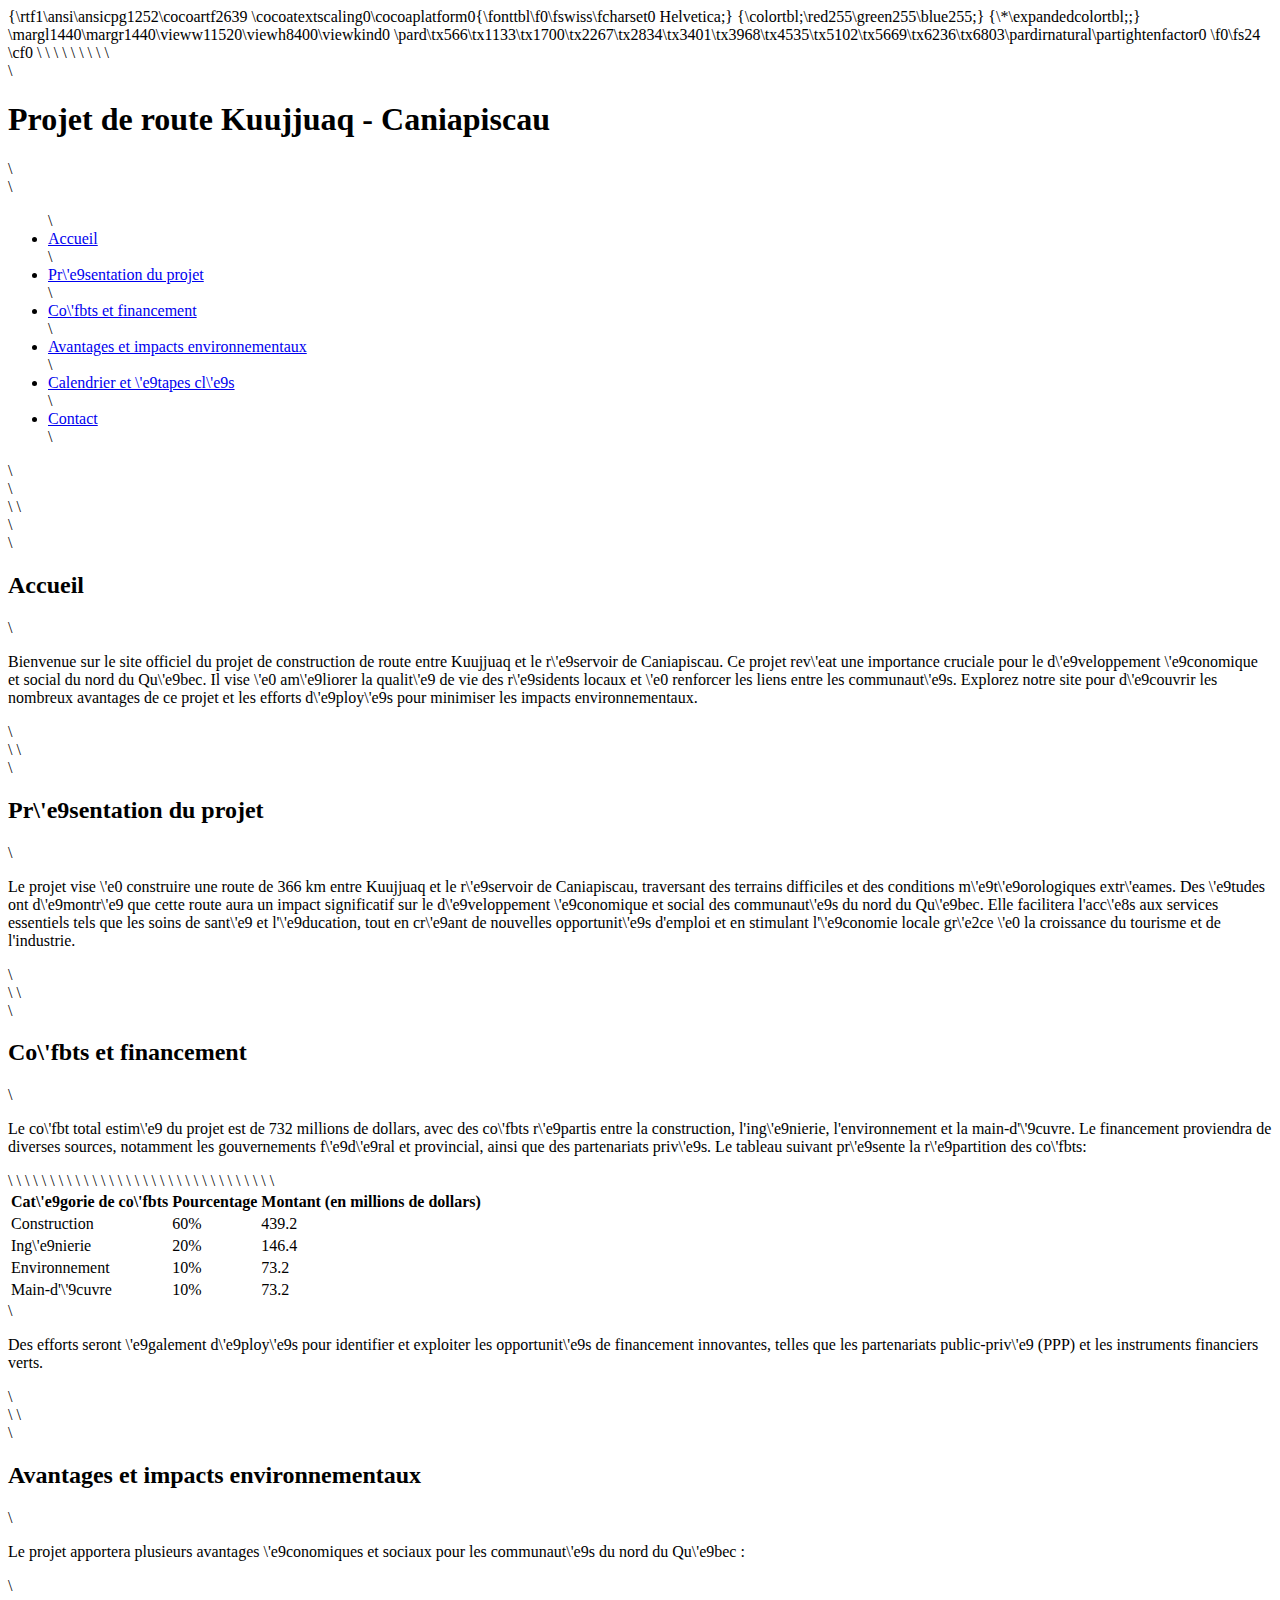
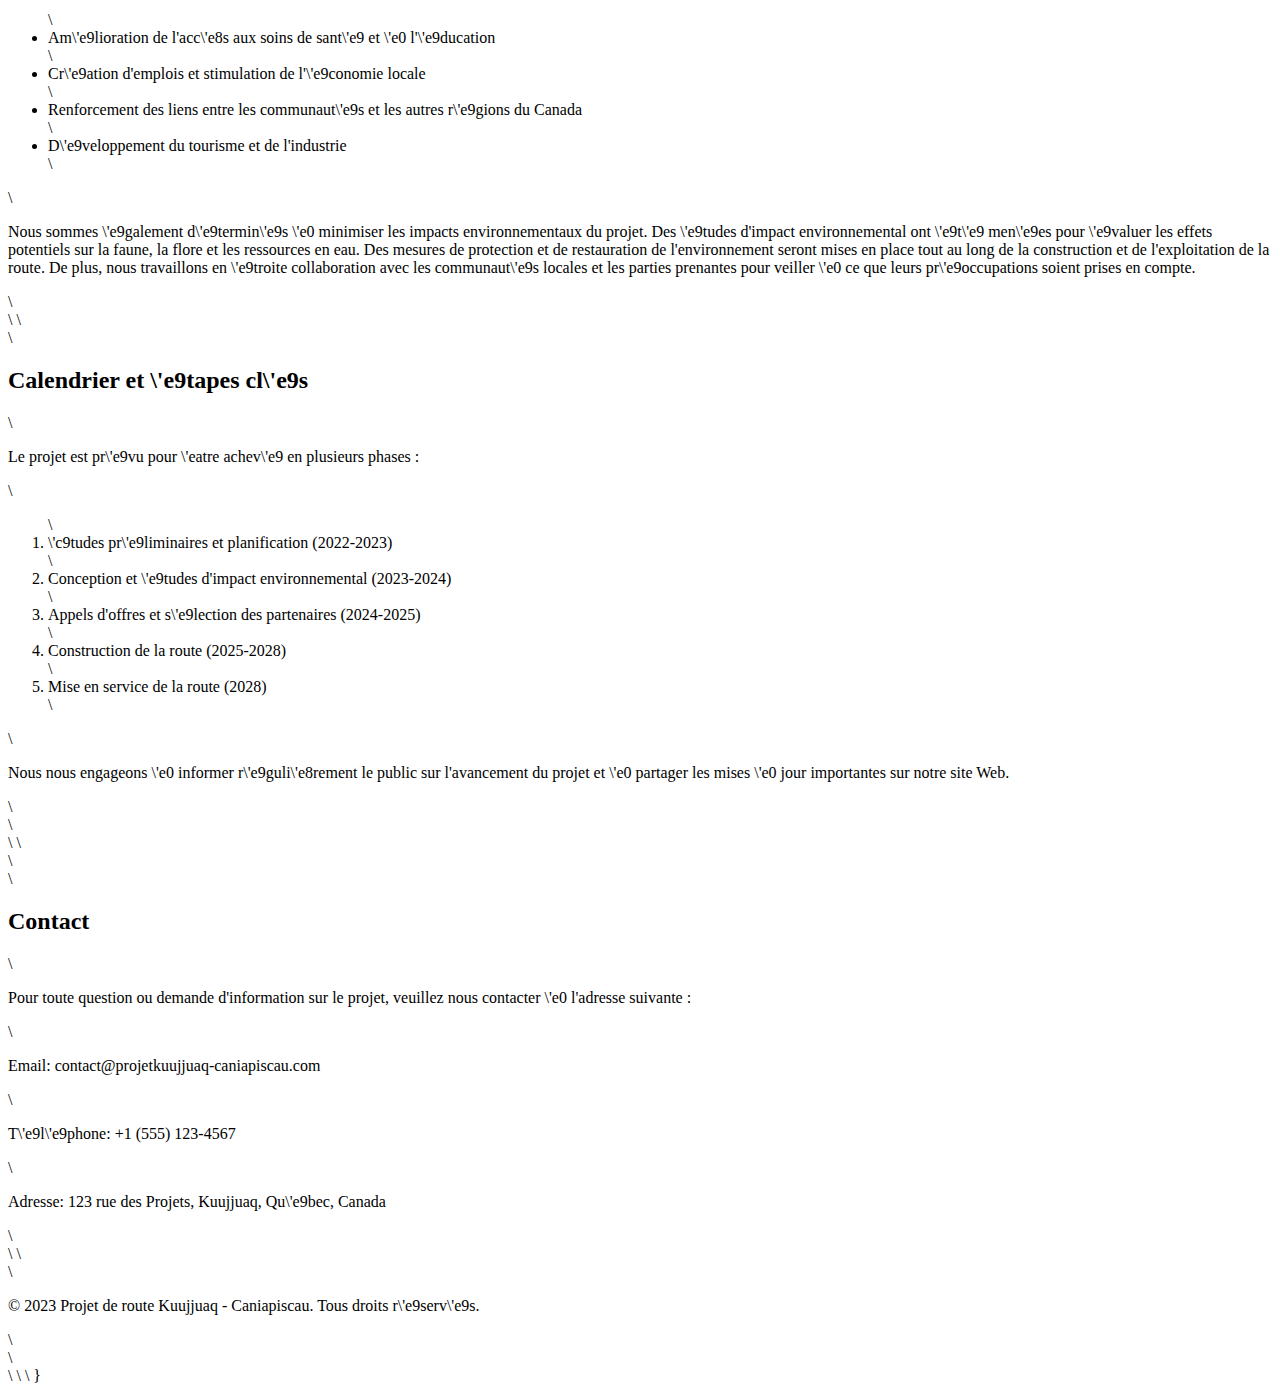
==== index.html @ f2be47f4 "Rename Transtaiga.html to index.html" ====
{\rtf1\ansi\ansicpg1252\cocoartf2639
\cocoatextscaling0\cocoaplatform0{\fonttbl\f0\fswiss\fcharset0 Helvetica;}
{\colortbl;\red255\green255\blue255;}
{\*\expandedcolortbl;;}
\margl1440\margr1440\vieww11520\viewh8400\viewkind0
\pard\tx566\tx1133\tx1700\tx2267\tx2834\tx3401\tx3968\tx4535\tx5102\tx5669\tx6236\tx6803\pardirnatural\partightenfactor0

\f0\fs24 \cf0 <!DOCTYPE html>\
<html lang="fr">\
<head>\
    <meta charset="UTF-8">\
    <meta name="viewport" content="width=device-width, initial-scale=1.0">\
    <title>Projet de route Kuujjuaq - Caniapiscau</title>\
    <link rel="stylesheet" href="styles.css">\
</head>\
<body>\
    <header>\
        <h1>Projet de route Kuujjuaq - Caniapiscau</h1>\
        <nav>\
            <ul>\
                <li><a href="#accueil">Accueil</a></li>\
                <li><a href="#presentation">Pr\'e9sentation du projet</a></li>\
                <li><a href="#couts">Co\'fbts et financement</a></li>\
                <li><a href="#avantages">Avantages et impacts environnementaux</a></li>\
                <li><a href="#calendrier">Calendrier et \'e9tapes cl\'e9s</a></li>\
                <li><a href="#contact">Contact</a></li>\
            </ul>\
        </nav>\
    </header>\
\
    <main>\
        <section id="accueil">\
            <h2>Accueil</h2>\
            <p>Bienvenue sur le site officiel du projet de construction de route entre Kuujjuaq et le r\'e9servoir de Caniapiscau. Ce projet rev\'eat une importance cruciale pour le d\'e9veloppement \'e9conomique et social du nord du Qu\'e9bec. Il vise \'e0 am\'e9liorer la qualit\'e9 de vie des r\'e9sidents locaux et \'e0 renforcer les liens entre les communaut\'e9s. Explorez notre site pour d\'e9couvrir les nombreux avantages de ce projet et les efforts d\'e9ploy\'e9s pour minimiser les impacts environnementaux.</p>\
        </section>\
\
        <section id="presentation">\
            <h2>Pr\'e9sentation du projet</h2>\
            <p>Le projet vise \'e0 construire une route de 366 km entre Kuujjuaq et le r\'e9servoir de Caniapiscau, traversant des terrains difficiles et des conditions m\'e9t\'e9orologiques extr\'eames. Des \'e9tudes ont d\'e9montr\'e9 que cette route aura un impact significatif sur le d\'e9veloppement \'e9conomique et social des communaut\'e9s du nord du Qu\'e9bec. Elle facilitera l'acc\'e8s aux services essentiels tels que les soins de sant\'e9 et l'\'e9ducation, tout en cr\'e9ant de nouvelles opportunit\'e9s d'emploi et en stimulant l'\'e9conomie locale gr\'e2ce \'e0 la croissance du tourisme et de l'industrie.</p>\
        </section>\
\
        <section id="couts">\
            <h2>Co\'fbts et financement</h2>\
            <p>Le co\'fbt total estim\'e9 du projet est de 732 millions de dollars, avec des co\'fbts r\'e9partis entre la construction, l'ing\'e9nierie, l'environnement et la main-d'\'9cuvre. Le financement proviendra de diverses sources, notamment les gouvernements f\'e9d\'e9ral et provincial, ainsi que des partenariats priv\'e9s. Le tableau suivant pr\'e9sente la r\'e9partition des co\'fbts:</p>\
            <table>\
                <thead>\
                    <tr>\
                        <th>Cat\'e9gorie de co\'fbts</th>\
                        <th>Pourcentage</th>\
                       \
                        <th>Montant (en millions de dollars)</th>\
                    </tr>\
                </thead>\
                <tbody>\
                    <tr>\
                        <td>Construction</td>\
                        <td>60%</td>\
                        <td>439.2</td>\
                    </tr>\
                    <tr>\
                        <td>Ing\'e9nierie</td>\
                        <td>20%</td>\
                        <td>146.4</td>\
                    </tr>\
                    <tr>\
                        <td>Environnement</td>\
                        <td>10%</td>\
                        <td>73.2</td>\
                    </tr>\
                    <tr>\
                        <td>Main-d'\'9cuvre</td>\
                        <td>10%</td>\
                        <td>73.2</td>\
                    </tr>\
                </tbody>\
            </table>\
            <p>Des efforts seront \'e9galement d\'e9ploy\'e9s pour identifier et exploiter les opportunit\'e9s de financement innovantes, telles que les partenariats public-priv\'e9 (PPP) et les instruments financiers verts.</p>\
        </section>\
\
        <section id="avantages">\
            <h2>Avantages et impacts environnementaux</h2>\
            <p>Le projet apportera plusieurs avantages \'e9conomiques et sociaux pour les communaut\'e9s du nord du Qu\'e9bec :</p>\
            <ul>\
                <li>Am\'e9lioration de l'acc\'e8s aux soins de sant\'e9 et \'e0 l'\'e9ducation</li>\
                <li>Cr\'e9ation d'emplois et stimulation de l'\'e9conomie locale</li>\
                <li>Renforcement des liens entre les communaut\'e9s et les autres r\'e9gions du Canada</li>\
                <li>D\'e9veloppement du tourisme et de l'industrie</li>\
            </ul>\
            <p>Nous sommes \'e9galement d\'e9termin\'e9s \'e0 minimiser les impacts environnementaux du projet. Des \'e9tudes d'impact environnemental ont \'e9t\'e9 men\'e9es pour \'e9valuer les effets potentiels sur la faune, la flore et les ressources en eau. Des mesures de protection et de restauration de l'environnement seront mises en place tout au long de la construction et de l'exploitation de la route. De plus, nous travaillons en \'e9troite collaboration avec les communaut\'e9s locales et les parties prenantes pour veiller \'e0 ce que leurs pr\'e9occupations soient prises en compte.</p>\
        </section>\
\
        <section id="calendrier">\
            <h2>Calendrier et \'e9tapes cl\'e9s</h2>\
            <p>Le projet est pr\'e9vu pour \'eatre achev\'e9 en plusieurs phases :</p>\
            <ol>\
                <li>\'c9tudes pr\'e9liminaires et planification (2022-2023)</li>\
                <li>Conception et \'e9tudes d'impact environnemental (2023-2024)</li>\
                <li>Appels d'offres et s\'e9lection des partenaires (2024-2025)</li>\
                <li>Construction de la route (2025-2028)</li>\
                <li>Mise en service de la route (2028)</li>\
            </ol>\
            <p>Nous nous engageons \'e0 informer r\'e9guli\'e8rement le public sur l'avancement du projet et \'e0 partager les mises \'e0 jour importantes sur notre site Web.</p>\
        </section>\
    </main>\
\
    <footer>\
        <section id="contact">\
            <h2>Contact</h2>\
                        <p>Pour toute question ou demande d'information sur le projet, veuillez nous contacter \'e0 l'adresse suivante :</p>\
            <p>Email: contact@projetkuujjuaq-caniapiscau.com</p>\
            <p>T\'e9l\'e9phone: +1 (555) 123-4567</p>\
            <p>Adresse: 123 rue des Projets, Kuujjuaq, Qu\'e9bec, Canada</p>\
        </section>\
\
        <div>\
            <p>&copy; 2023 Projet de route Kuujjuaq - Caniapiscau. Tous droits r\'e9serv\'e9s.</p>\
        </div>\
    </footer>\
</body>\
</html>\
}
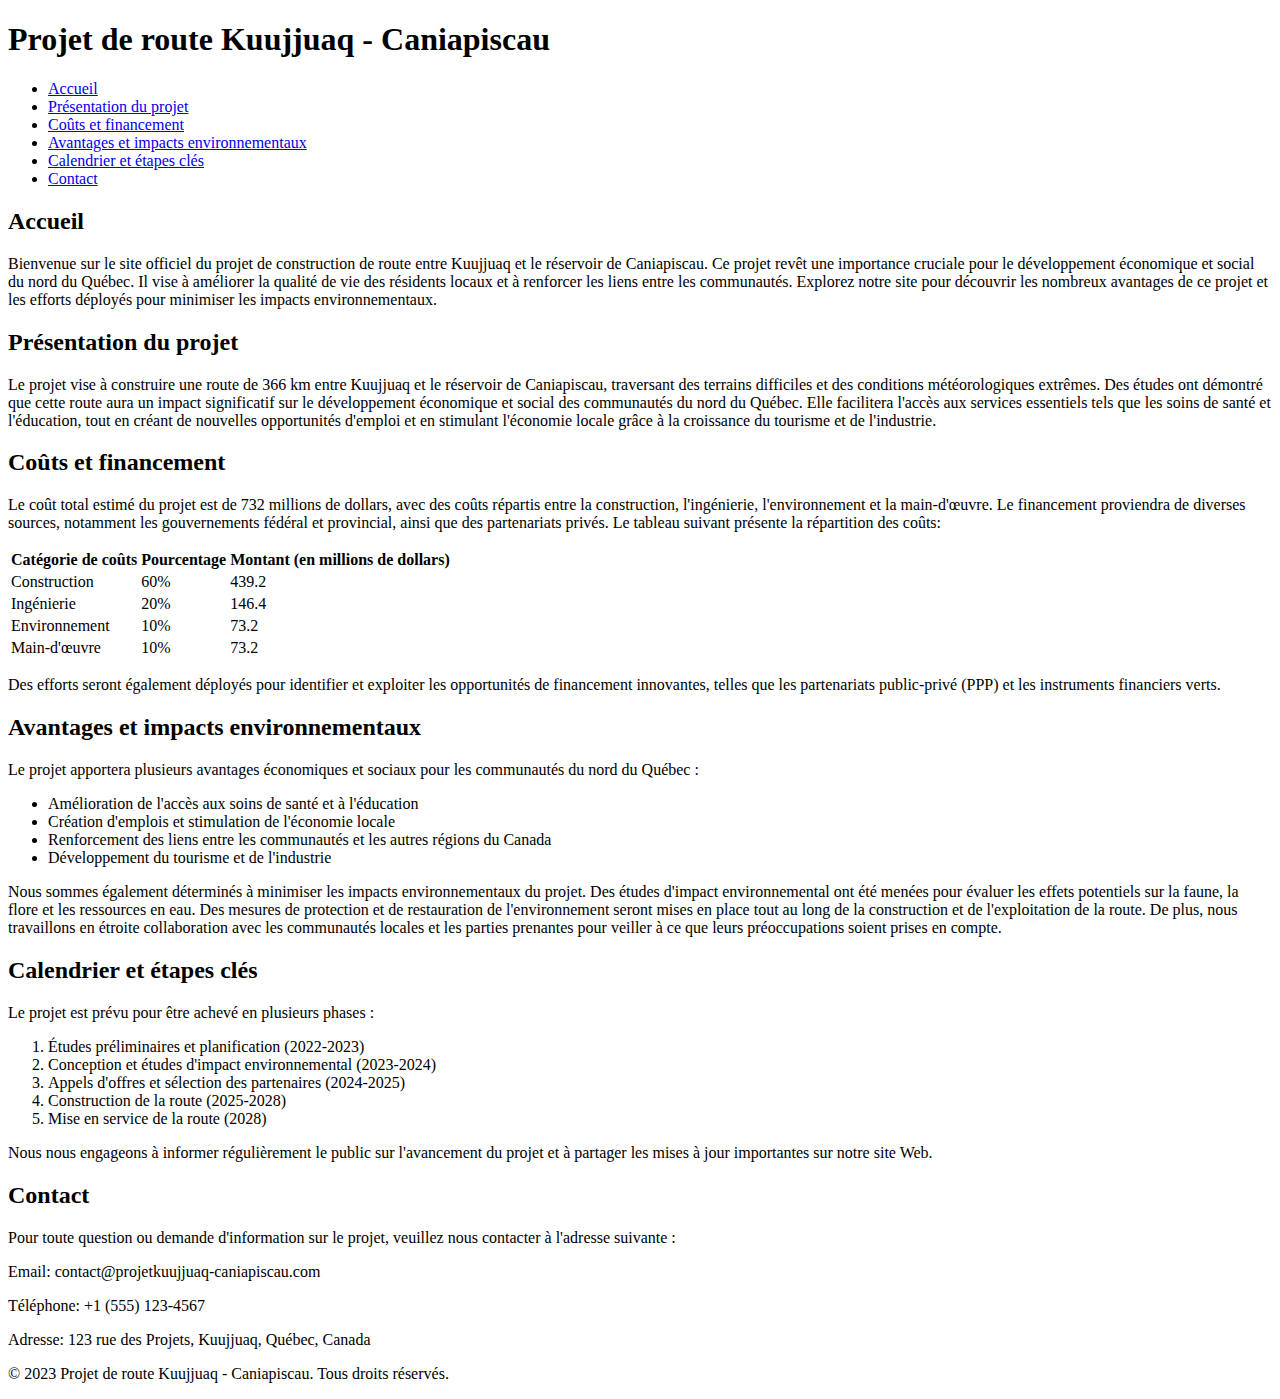
==== commit 65ff2303: "Fixed the code" ====
--- a/index.html
+++ b/index.html
@@ -1,121 +1,115 @@
-{\rtf1\ansi\ansicpg1252\cocoartf2639
-\cocoatextscaling0\cocoaplatform0{\fonttbl\f0\fswiss\fcharset0 Helvetica;}
-{\colortbl;\red255\green255\blue255;}
-{\*\expandedcolortbl;;}
-\margl1440\margr1440\vieww11520\viewh8400\viewkind0
-\pard\tx566\tx1133\tx1700\tx2267\tx2834\tx3401\tx3968\tx4535\tx5102\tx5669\tx6236\tx6803\pardirnatural\partightenfactor0
+<!DOCTYPE html>
+<html lang="fr">
+<head>
+    <meta charset="UTF-8">
+    <meta name="viewport" content="width=device-width, initial-scale=1.0">
+    <title>Projet de route Kuujjuaq - Caniapiscau</title>
+    <link rel="stylesheet" href="styles.css">
+</head>
+<body>
+    <header>
+        <h1>Projet de route Kuujjuaq - Caniapiscau</h1>
+        <nav>
+            <ul>
+                <li><a href="#accueil">Accueil</a></li>
+                <li><a href="#presentation">Présentation du projet</a></li>
+                <li><a href="#couts">Coûts et financement</a></li>
+                <li><a href="#avantages">Avantages et impacts environnementaux</a></li>
+                <li><a href="#calendrier">Calendrier et étapes clés</a></li>
+                <li><a href="#contact">Contact</a></li>
+            </ul>
+        </nav>
+    </header>
 
-\f0\fs24 \cf0 <!DOCTYPE html>\
-<html lang="fr">\
-<head>\
-    <meta charset="UTF-8">\
-    <meta name="viewport" content="width=device-width, initial-scale=1.0">\
-    <title>Projet de route Kuujjuaq - Caniapiscau</title>\
-    <link rel="stylesheet" href="styles.css">\
-</head>\
-<body>\
-    <header>\
-        <h1>Projet de route Kuujjuaq - Caniapiscau</h1>\
-        <nav>\
-            <ul>\
-                <li><a href="#accueil">Accueil</a></li>\
-                <li><a href="#presentation">Pr\'e9sentation du projet</a></li>\
-                <li><a href="#couts">Co\'fbts et financement</a></li>\
-                <li><a href="#avantages">Avantages et impacts environnementaux</a></li>\
-                <li><a href="#calendrier">Calendrier et \'e9tapes cl\'e9s</a></li>\
-                <li><a href="#contact">Contact</a></li>\
-            </ul>\
-        </nav>\
-    </header>\
-\
-    <main>\
-        <section id="accueil">\
-            <h2>Accueil</h2>\
-            <p>Bienvenue sur le site officiel du projet de construction de route entre Kuujjuaq et le r\'e9servoir de Caniapiscau. Ce projet rev\'eat une importance cruciale pour le d\'e9veloppement \'e9conomique et social du nord du Qu\'e9bec. Il vise \'e0 am\'e9liorer la qualit\'e9 de vie des r\'e9sidents locaux et \'e0 renforcer les liens entre les communaut\'e9s. Explorez notre site pour d\'e9couvrir les nombreux avantages de ce projet et les efforts d\'e9ploy\'e9s pour minimiser les impacts environnementaux.</p>\
-        </section>\
-\
-        <section id="presentation">\
-            <h2>Pr\'e9sentation du projet</h2>\
-            <p>Le projet vise \'e0 construire une route de 366 km entre Kuujjuaq et le r\'e9servoir de Caniapiscau, traversant des terrains difficiles et des conditions m\'e9t\'e9orologiques extr\'eames. Des \'e9tudes ont d\'e9montr\'e9 que cette route aura un impact significatif sur le d\'e9veloppement \'e9conomique et social des communaut\'e9s du nord du Qu\'e9bec. Elle facilitera l'acc\'e8s aux services essentiels tels que les soins de sant\'e9 et l'\'e9ducation, tout en cr\'e9ant de nouvelles opportunit\'e9s d'emploi et en stimulant l'\'e9conomie locale gr\'e2ce \'e0 la croissance du tourisme et de l'industrie.</p>\
-        </section>\
-\
-        <section id="couts">\
-            <h2>Co\'fbts et financement</h2>\
-            <p>Le co\'fbt total estim\'e9 du projet est de 732 millions de dollars, avec des co\'fbts r\'e9partis entre la construction, l'ing\'e9nierie, l'environnement et la main-d'\'9cuvre. Le financement proviendra de diverses sources, notamment les gouvernements f\'e9d\'e9ral et provincial, ainsi que des partenariats priv\'e9s. Le tableau suivant pr\'e9sente la r\'e9partition des co\'fbts:</p>\
-            <table>\
-                <thead>\
-                    <tr>\
-                        <th>Cat\'e9gorie de co\'fbts</th>\
-                        <th>Pourcentage</th>\
-                       \
-                        <th>Montant (en millions de dollars)</th>\
-                    </tr>\
-                </thead>\
-                <tbody>\
-                    <tr>\
-                        <td>Construction</td>\
-                        <td>60%</td>\
-                        <td>439.2</td>\
-                    </tr>\
-                    <tr>\
-                        <td>Ing\'e9nierie</td>\
-                        <td>20%</td>\
-                        <td>146.4</td>\
-                    </tr>\
-                    <tr>\
-                        <td>Environnement</td>\
-                        <td>10%</td>\
-                        <td>73.2</td>\
-                    </tr>\
-                    <tr>\
-                        <td>Main-d'\'9cuvre</td>\
-                        <td>10%</td>\
-                        <td>73.2</td>\
-                    </tr>\
-                </tbody>\
-            </table>\
-            <p>Des efforts seront \'e9galement d\'e9ploy\'e9s pour identifier et exploiter les opportunit\'e9s de financement innovantes, telles que les partenariats public-priv\'e9 (PPP) et les instruments financiers verts.</p>\
-        </section>\
-\
-        <section id="avantages">\
-            <h2>Avantages et impacts environnementaux</h2>\
-            <p>Le projet apportera plusieurs avantages \'e9conomiques et sociaux pour les communaut\'e9s du nord du Qu\'e9bec :</p>\
-            <ul>\
-                <li>Am\'e9lioration de l'acc\'e8s aux soins de sant\'e9 et \'e0 l'\'e9ducation</li>\
-                <li>Cr\'e9ation d'emplois et stimulation de l'\'e9conomie locale</li>\
-                <li>Renforcement des liens entre les communaut\'e9s et les autres r\'e9gions du Canada</li>\
-                <li>D\'e9veloppement du tourisme et de l'industrie</li>\
-            </ul>\
-            <p>Nous sommes \'e9galement d\'e9termin\'e9s \'e0 minimiser les impacts environnementaux du projet. Des \'e9tudes d'impact environnemental ont \'e9t\'e9 men\'e9es pour \'e9valuer les effets potentiels sur la faune, la flore et les ressources en eau. Des mesures de protection et de restauration de l'environnement seront mises en place tout au long de la construction et de l'exploitation de la route. De plus, nous travaillons en \'e9troite collaboration avec les communaut\'e9s locales et les parties prenantes pour veiller \'e0 ce que leurs pr\'e9occupations soient prises en compte.</p>\
-        </section>\
-\
-        <section id="calendrier">\
-            <h2>Calendrier et \'e9tapes cl\'e9s</h2>\
-            <p>Le projet est pr\'e9vu pour \'eatre achev\'e9 en plusieurs phases :</p>\
-            <ol>\
-                <li>\'c9tudes pr\'e9liminaires et planification (2022-2023)</li>\
-                <li>Conception et \'e9tudes d'impact environnemental (2023-2024)</li>\
-                <li>Appels d'offres et s\'e9lection des partenaires (2024-2025)</li>\
-                <li>Construction de la route (2025-2028)</li>\
-                <li>Mise en service de la route (2028)</li>\
-            </ol>\
-            <p>Nous nous engageons \'e0 informer r\'e9guli\'e8rement le public sur l'avancement du projet et \'e0 partager les mises \'e0 jour importantes sur notre site Web.</p>\
-        </section>\
-    </main>\
-\
-    <footer>\
-        <section id="contact">\
-            <h2>Contact</h2>\
-                        <p>Pour toute question ou demande d'information sur le projet, veuillez nous contacter \'e0 l'adresse suivante :</p>\
-            <p>Email: contact@projetkuujjuaq-caniapiscau.com</p>\
-            <p>T\'e9l\'e9phone: +1 (555) 123-4567</p>\
-            <p>Adresse: 123 rue des Projets, Kuujjuaq, Qu\'e9bec, Canada</p>\
-        </section>\
-\
-        <div>\
-            <p>&copy; 2023 Projet de route Kuujjuaq - Caniapiscau. Tous droits r\'e9serv\'e9s.</p>\
-        </div>\
-    </footer>\
-</body>\
-</html>\
-}
+    <main>
+        <section id="accueil">
+            <h2>Accueil</h2>
+            <p>Bienvenue sur le site officiel du projet de construction de route entre Kuujjuaq et le réservoir de Caniapiscau. Ce projet revêt une importance cruciale pour le développement économique et social du nord du Québec. Il vise à améliorer la qualité de vie des résidents locaux et à renforcer les liens entre les communautés. Explorez notre site pour découvrir les nombreux avantages de ce projet et les efforts déployés pour minimiser les impacts environnementaux.</p>
+        </section>
+
+        <section id="presentation">
+            <h2>Présentation du projet</h2>
+            <p>Le projet vise à construire une route de 366 km entre Kuujjuaq et le réservoir de Caniapiscau, traversant des terrains difficiles et des conditions météorologiques extrêmes. Des études ont démontré que cette route aura un impact significatif sur le développement économique et social des communautés du nord du Québec. Elle facilitera l'accès aux services essentiels tels que les soins de santé et l'éducation, tout en créant de nouvelles opportunités d'emploi et en stimulant l'économie locale grâce à la croissance du tourisme et de l'industrie.</p>
+        </section>
+
+        <section id="couts">
+            <h2>Coûts et financement</h2>
+            <p>Le coût total estimé du projet est de 732 millions de dollars, avec des coûts répartis entre la construction, l'ingénierie, l'environnement et la main-d'œuvre. Le financement proviendra de diverses sources, notamment les gouvernements fédéral et provincial, ainsi que des partenariats privés. Le tableau suivant présente la répartition des coûts:</p>
+            <table>
+                <thead>
+                    <tr>
+                        <th>Catégorie de coûts</th>
+                        <th>Pourcentage</th>
+                       
+                        <th>Montant (en millions de dollars)</th>
+                    </tr>
+                </thead>
+                <tbody>
+                    <tr>
+                        <td>Construction</td>
+                        <td>60%</td>
+                        <td>439.2</td>
+                    </tr>
+                    <tr>
+                        <td>Ingénierie</td>
+                        <td>20%</td>
+                        <td>146.4</td>
+                    </tr>
+                    <tr>
+                        <td>Environnement</td>
+                        <td>10%</td>
+                        <td>73.2</td>
+                    </tr>
+                    <tr>
+                        <td>Main-d'œuvre</td>
+                        <td>10%</td>
+                        <td>73.2</td>
+                    </tr>
+                </tbody>
+            </table>
+            <p>Des efforts seront également déployés pour identifier et exploiter les opportunités de financement innovantes, telles que les partenariats public-privé (PPP) et les instruments financiers verts.</p>
+        </section>
+
+        <section id="avantages">
+            <h2>Avantages et impacts environnementaux</h2>
+            <p>Le projet apportera plusieurs avantages économiques et sociaux pour les communautés du nord du Québec :</p>
+            <ul>
+                <li>Amélioration de l'accès aux soins de santé et à l'éducation</li>
+                <li>Création d'emplois et stimulation de l'économie locale</li>
+                <li>Renforcement des liens entre les communautés et les autres régions du Canada</li>
+                <li>Développement du tourisme et de l'industrie</li>
+            </ul>
+            <p>Nous sommes également déterminés à minimiser les impacts environnementaux du projet. Des études d'impact environnemental ont été menées pour évaluer les effets potentiels sur la faune, la flore et les ressources en eau. Des mesures de protection et de restauration de l'environnement seront mises en place tout au long de la construction et de l'exploitation de la route. De plus, nous travaillons en étroite collaboration avec les communautés locales et les parties prenantes pour veiller à ce que leurs préoccupations soient prises en compte.</p>
+        </section>
+
+        <section id="calendrier">
+            <h2>Calendrier et étapes clés</h2>
+            <p>Le projet est prévu pour être achevé en plusieurs phases :</p>
+            <ol>
+                <li>Études préliminaires et planification (2022-2023)</li>
+                <li>Conception et études d'impact environnemental (2023-2024)</li>
+                <li>Appels d'offres et sélection des partenaires (2024-2025)</li>
+                <li>Construction de la route (2025-2028)</li>
+                <li>Mise en service de la route (2028)</li>
+            </ol>
+            <p>Nous nous engageons à informer régulièrement le public sur l'avancement du projet et à partager les mises à jour importantes sur notre site Web.</p>
+        </section>
+    </main>
+
+    <footer>
+        <section id="contact">
+            <h2>Contact</h2>
+            <p>Pour toute question ou demande d'information sur le projet, veuillez nous contacter à l'adresse suivante :</p>
+            <p>Email: contact@projetkuujjuaq-caniapiscau.com</p>
+            <p>Téléphone: +1 (555) 123-4567</p>
+            <p>Adresse: 123 rue des Projets, Kuujjuaq, Québec, Canada</p>
+        </section>
+
+        <div>
+            <p>&copy; 2023 Projet de route Kuujjuaq - Caniapiscau. Tous droits réservés.</p>
+        </div>
+    </footer>
+</body>
+</html>
+
+
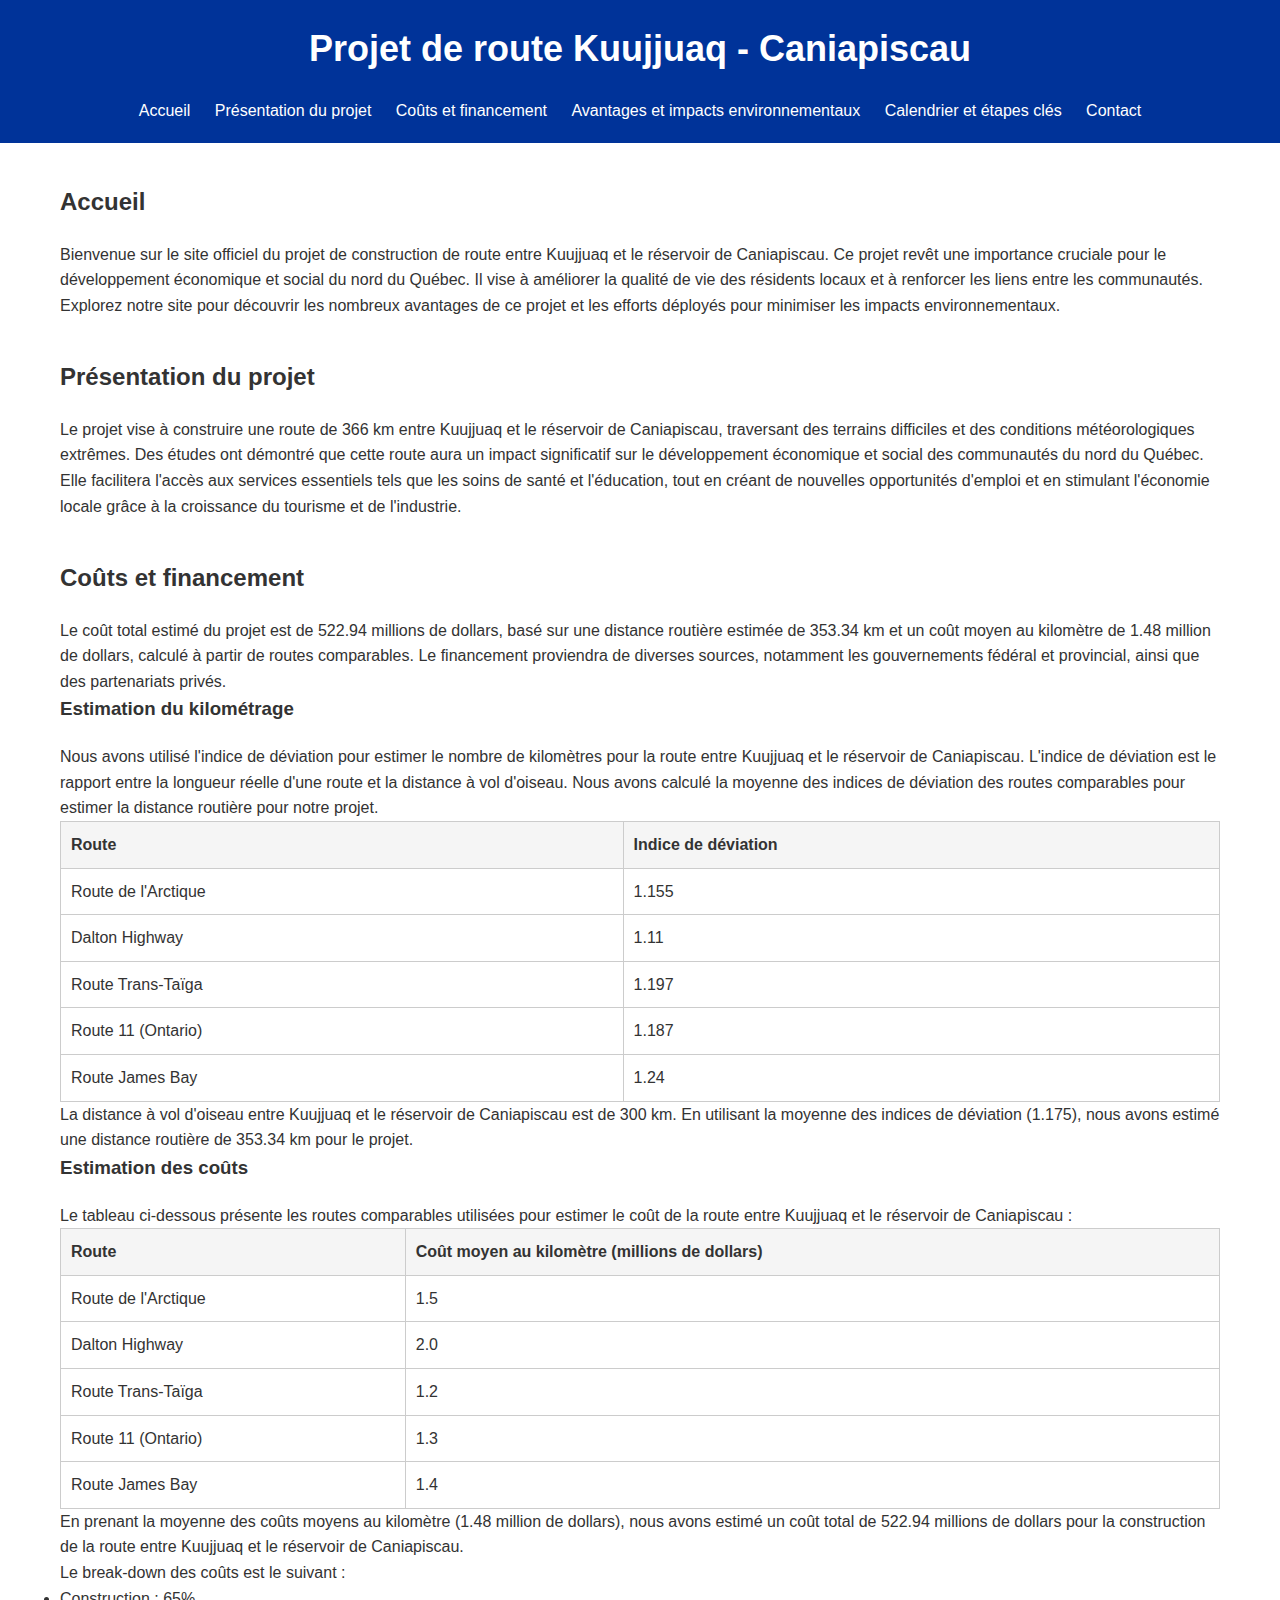
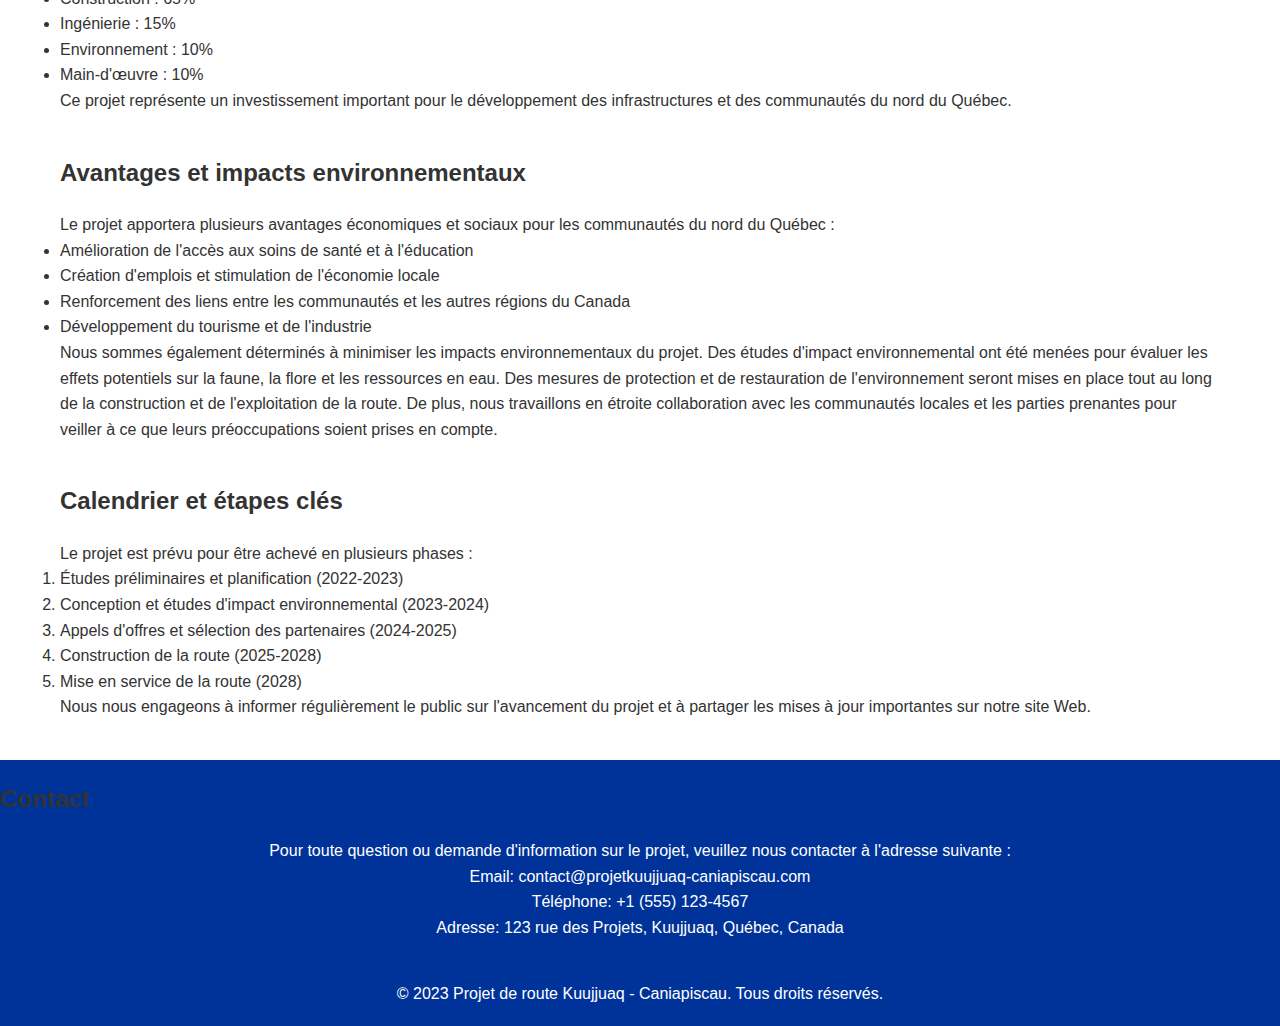
==== commit 86b424ce: "Update index.html" ====
--- a/index.html
+++ b/index.html
@@ -32,43 +32,87 @@
             <p>Le projet vise à construire une route de 366 km entre Kuujjuaq et le réservoir de Caniapiscau, traversant des terrains difficiles et des conditions météorologiques extrêmes. Des études ont démontré que cette route aura un impact significatif sur le développement économique et social des communautés du nord du Québec. Elle facilitera l'accès aux services essentiels tels que les soins de santé et l'éducation, tout en créant de nouvelles opportunités d'emploi et en stimulant l'économie locale grâce à la croissance du tourisme et de l'industrie.</p>
         </section>
 
-        <section id="couts">
-            <h2>Coûts et financement</h2>
-            <p>Le coût total estimé du projet est de 732 millions de dollars, avec des coûts répartis entre la construction, l'ingénierie, l'environnement et la main-d'œuvre. Le financement proviendra de diverses sources, notamment les gouvernements fédéral et provincial, ainsi que des partenariats privés. Le tableau suivant présente la répartition des coûts:</p>
-            <table>
-                <thead>
-                    <tr>
-                        <th>Catégorie de coûts</th>
-                        <th>Pourcentage</th>
-                       
-                        <th>Montant (en millions de dollars)</th>
-                    </tr>
-                </thead>
-                <tbody>
-                    <tr>
-                        <td>Construction</td>
-                        <td>60%</td>
-                        <td>439.2</td>
-                    </tr>
-                    <tr>
-                        <td>Ingénierie</td>
-                        <td>20%</td>
-                        <td>146.4</td>
-                    </tr>
-                    <tr>
-                        <td>Environnement</td>
-                        <td>10%</td>
-                        <td>73.2</td>
-                    </tr>
-                    <tr>
-                        <td>Main-d'œuvre</td>
-                        <td>10%</td>
-                        <td>73.2</td>
-                    </tr>
-                </tbody>
-            </table>
-            <p>Des efforts seront également déployés pour identifier et exploiter les opportunités de financement innovantes, telles que les partenariats public-privé (PPP) et les instruments financiers verts.</p>
-        </section>
+       <section id="couts">
+    <h2>Coûts et financement</h2>
+    <p>Le coût total estimé du projet est de 522.94 millions de dollars, basé sur une distance routière estimée de 353.34 km et un coût moyen au kilomètre de 1.48 million de dollars, calculé à partir de routes comparables. Le financement proviendra de diverses sources, notamment les gouvernements fédéral et provincial, ainsi que des partenariats privés.</p>
+
+    <h3>Estimation du kilométrage</h3>
+    <p>Nous avons utilisé l'indice de déviation pour estimer le nombre de kilomètres pour la route entre Kuujjuaq et le réservoir de Caniapiscau. L'indice de déviation est le rapport entre la longueur réelle d'une route et la distance à vol d'oiseau. Nous avons calculé la moyenne des indices de déviation des routes comparables pour estimer la distance routière pour notre projet.</p>
+    <table>
+        <thead>
+            <tr>
+                <th>Route</th>
+                <th>Indice de déviation</th>
+            </tr>
+        </thead>
+        <tbody>
+            <tr>
+                <td>Route de l'Arctique</td>
+                <td>1.155</td>
+            </tr>
+            <tr>
+                <td>Dalton Highway</td>
+                <td>1.11</td>
+            </tr>
+            <tr>
+                <td>Route Trans-Taïga</td>
+                <td>1.197</td>
+            </tr>
+            <tr>
+                <td>Route 11 (Ontario)</td>
+                <td>1.187</td>
+            </tr>
+            <tr>
+                <td>Route James Bay</td>
+                <td>1.24</td>
+            </tr>
+        </tbody>
+    </table>
+    <p>La distance à vol d'oiseau entre Kuujjuaq et le réservoir de Caniapiscau est de 300 km. En utilisant la moyenne des indices de déviation (1.175), nous avons estimé une distance routière de 353.34 km pour le projet.</p>
+
+    <h3>Estimation des coûts</h3>
+    <p>Le tableau ci-dessous présente les routes comparables utilisées pour estimer le coût de la route entre Kuujjuaq et le réservoir de Caniapiscau :</p>
+    <table>
+        <thead>
+            <tr>
+                <th>Route</th>
+                <th>Coût moyen au kilomètre (millions de dollars)</th>
+            </tr>
+        </thead>
+        <tbody>
+            <tr>
+                <td>Route de l'Arctique</td>
+                <td>1.5</td>
+            </tr>
+            <tr>
+                <td>Dalton Highway</td>
+                <td>2.0</td>
+            </tr>
+            <tr>
+                <td>Route Trans-Taïga</td>
+                <td>1.2</td>
+            </tr>
+            <tr>
+                <td>Route 11 (Ontario)</td>
+                <td>1.3</td>
+            </tr>
+            <tr>
+                <td>Route James Bay</td>
+                <td>1.4</td>
+            </tr>
+        </tbody>
+    </table>
+    <p>En prenant la moyenne des coûts moyens au kilomètre (1.48 million de dollars), nous avons estimé un coût total de 522.94 millions de dollars pour la construction de la route entre Kuujjuaq et le réservoir de Caniapiscau.</p>
+    <p>Le break-down des coûts est le suivant :</p>
+    <ul>
+        <li>Construction : 65%</li>
+        <li>Ingénierie : 15%</li>
+        <li>Environnement : 10%</li>
+        <li>Main-d'œuvre : 10%</li>
+    </ul>
+    <p>Ce projet représente un investissement important pour le développement des infrastructures et des communautés du nord du Québec.</p>
+</section>
+
 
         <section id="avantages">
             <h2>Avantages et impacts environnementaux</h2>
@@ -111,5 +155,3 @@
     </footer>
 </body>
 </html>
-
-
--- a/styles.css
+++ b/styles.css
@@ -0,0 +1,123 @@
+/* Réinitialisation de base */
+* {
+    margin: 0;
+    padding: 0;
+    box-sizing: border-box;
+}
+
+/* Typographie */
+body {
+    font-family: Arial, sans-serif;
+    font-size: 16px;
+    line-height: 1.6;
+    color: #333;
+}
+
+h1, h2, h3, h4, h5, h6 {
+    margin-bottom: 20px;
+}
+
+a {
+    color: #0077cc;
+    text-decoration: none;
+}
+
+a:hover {
+    color: #0055a3;
+}
+
+/* En-tête */
+header {
+    background-color: #003399; /* Bleu du drapeau du Québec */
+    padding: 20px 0;
+    background-image: url(https://upload.wikimedia.org/wikipedia/commons/0/0c/Quebec_flag.png); /* Image de la fleur de lys */
+    background-repeat: no-repeat;
+    background-position: right;
+    background-size: 150px;
+}
+
+header h1 {
+    text-align: center;
+    font-size: 36px;
+    color: #ffffff;
+}
+
+nav ul {
+    list-style: none;
+    text-align: center;
+    padding: 0;
+}
+
+nav ul li {
+    display: inline;
+    margin-right: 20px;
+}
+
+nav ul li:last-child {
+    margin-right: 0;
+}
+
+nav ul li a {
+    color: #ffffff;
+}
+
+nav ul li a:hover {
+    color: #ffcc00; /* Jaune de la fleur de lys du drapeau du Québec */
+}
+
+/* Contenu principal */
+main {
+    max-width: 1200px;
+    margin: 40px auto;
+    padding: 0 20px;
+}
+
+section {
+    margin-bottom: 40px;
+}
+
+table {
+    width: 100%;
+    border-collapse: collapse;
+}
+
+th, td {
+    padding: 10px;
+    border: 1px solid #ccc;
+    text-align: left;
+}
+
+th {
+    background-color: #f5f5f5;
+}
+
+/* Pied de page */
+footer {
+    background-color: #003399; /* Bleu du drapeau du Québec */
+    padding: 20px 0;
+    background-image: url(https://i.pinimg.com/236x/b7/72/41/b77241c8d4d5b5095c07c09c3e1c7982--define-art-art-inuit.jpg); /* Image d'un motif autochtone */
+    background-repeat: repeat-x;
+    background-position: bottom;
+    background-size: 100px;
+}
+
+footer p {
+    text-align: center;
+    color: #ffffff;
+}
+
+/* Médias mobiles */
+@media screen and (max-width: 768px) {
+    header h1 {
+        font-size: 30px;
+    }
+
+    nav ul li {
+        display: block;
+        margin-bottom: 10px;
+    }
+
+    header {
+        background-size: 100px;
+    }
+}
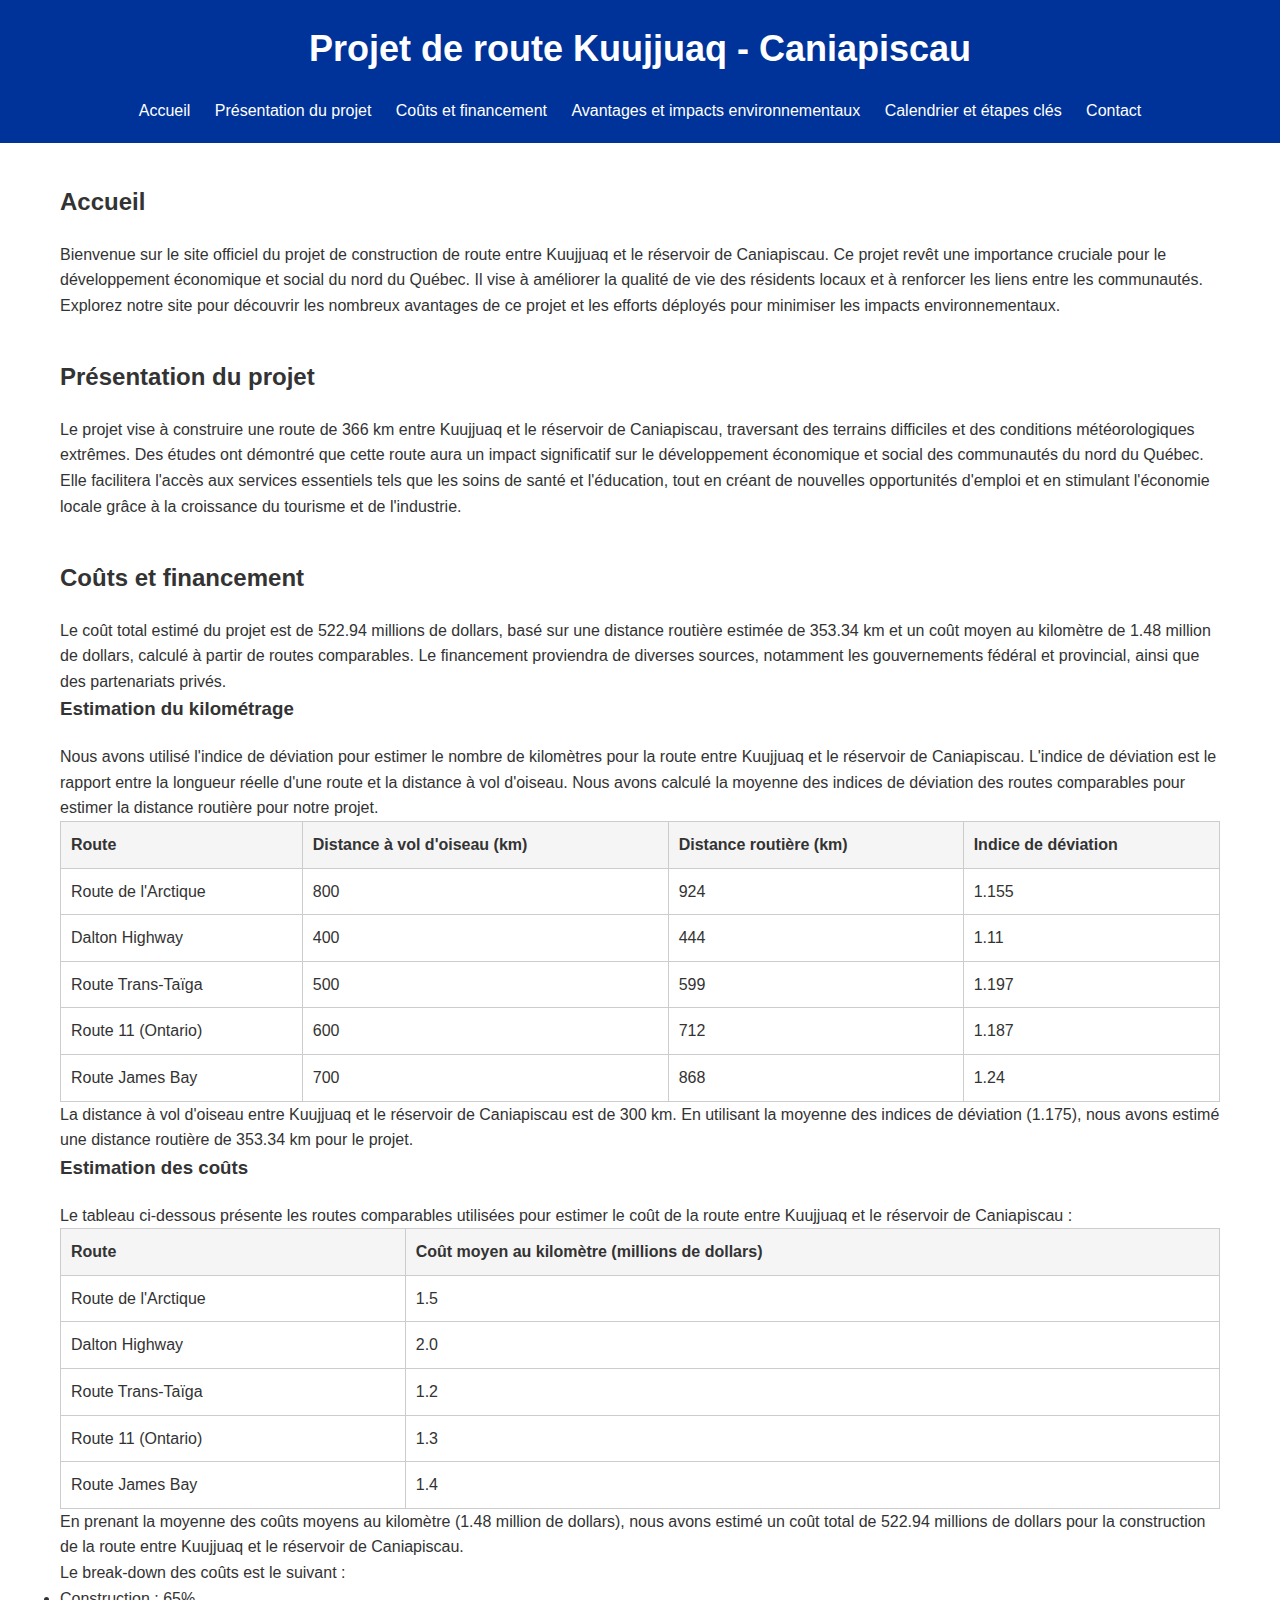
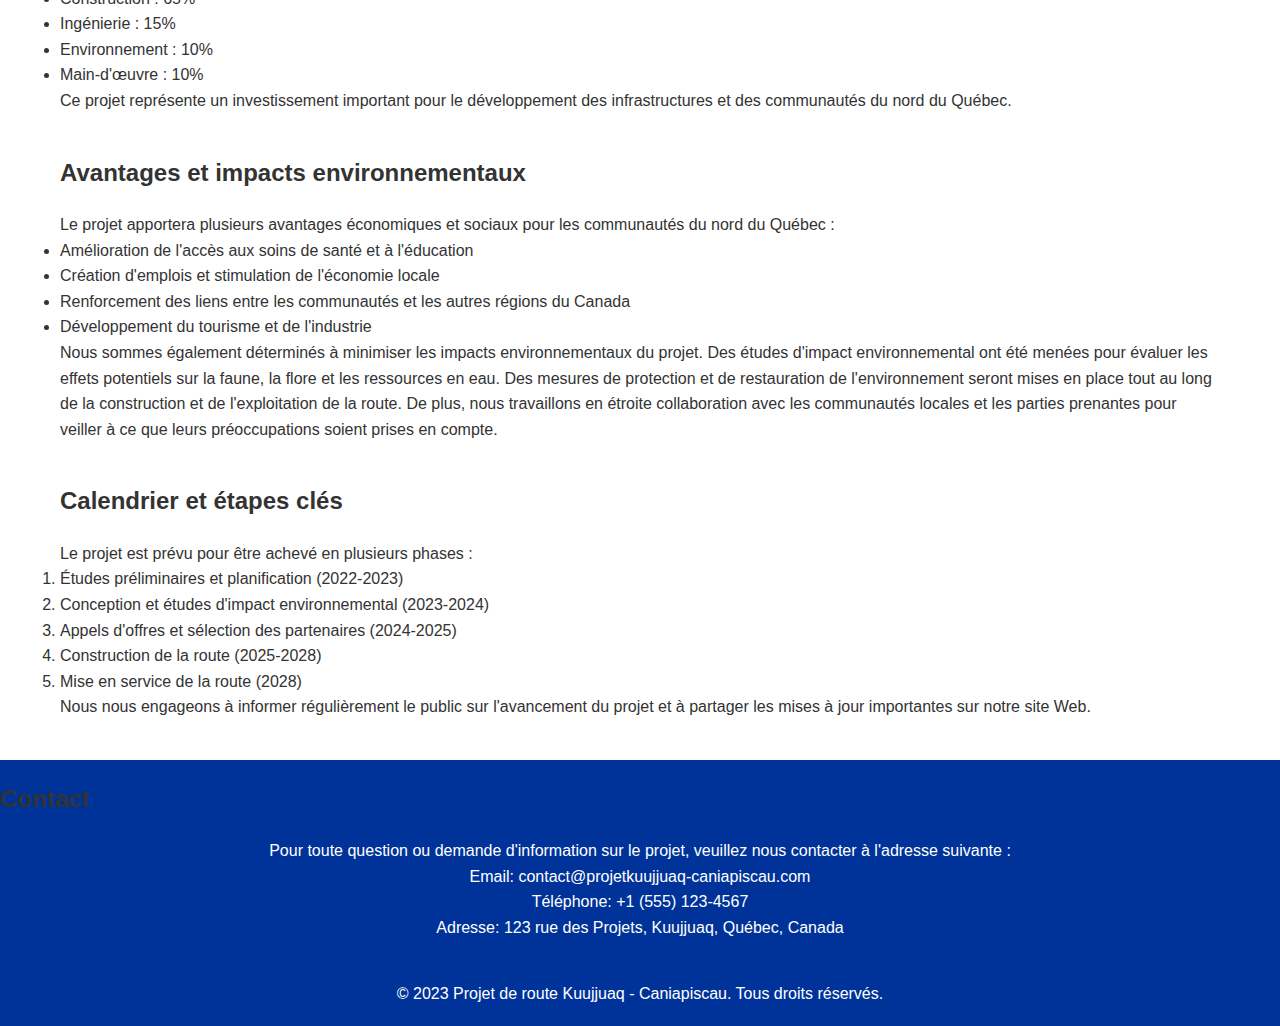
==== commit ceafca97: "update the deviation" ====
--- a/index.html
+++ b/index.html
@@ -39,34 +39,48 @@
     <h3>Estimation du kilométrage</h3>
     <p>Nous avons utilisé l'indice de déviation pour estimer le nombre de kilomètres pour la route entre Kuujjuaq et le réservoir de Caniapiscau. L'indice de déviation est le rapport entre la longueur réelle d'une route et la distance à vol d'oiseau. Nous avons calculé la moyenne des indices de déviation des routes comparables pour estimer la distance routière pour notre projet.</p>
     <table>
-        <thead>
-            <tr>
-                <th>Route</th>
-                <th>Indice de déviation</th>
-            </tr>
-        </thead>
-        <tbody>
-            <tr>
-                <td>Route de l'Arctique</td>
-                <td>1.155</td>
-            </tr>
-            <tr>
-                <td>Dalton Highway</td>
-                <td>1.11</td>
-            </tr>
-            <tr>
-                <td>Route Trans-Taïga</td>
-                <td>1.197</td>
-            </tr>
-            <tr>
-                <td>Route 11 (Ontario)</td>
-                <td>1.187</td>
-            </tr>
-            <tr>
-                <td>Route James Bay</td>
-                <td>1.24</td>
-            </tr>
-        </tbody>
+    <thead>
+        <tr>
+            <th>Route</th>
+            <th>Distance à vol d'oiseau (km)</th>
+            <th>Distance routière (km)</th>
+            <th>Indice de déviation</th>
+        </tr>
+    </thead>
+    <tbody>
+        <tr>
+            <td>Route de l'Arctique</td>
+            <td>800</td>
+            <td>924</td>
+            <td>1.155</td>
+        </tr>
+        <tr>
+            <td>Dalton Highway</td>
+            <td>400</td>
+            <td>444</td>
+            <td>1.11</td>
+        </tr>
+        <tr>
+            <td>Route Trans-Taïga</td>
+            <td>500</td>
+            <td>599</td>
+            <td>1.197</td>
+        </tr>
+        <tr>
+            <td>Route 11 (Ontario)</td>
+            <td>600</td>
+            <td>712</td>
+            <td>1.187</td>
+        </tr>
+        <tr>
+            <td>Route James Bay</td>
+            <td>700</td>
+            <td>868</td>
+            <td>1.24</td>
+        </tr>
+    </tbody>
+</table>
+
     </table>
     <p>La distance à vol d'oiseau entre Kuujjuaq et le réservoir de Caniapiscau est de 300 km. En utilisant la moyenne des indices de déviation (1.175), nous avons estimé une distance routière de 353.34 km pour le projet.</p>
 
